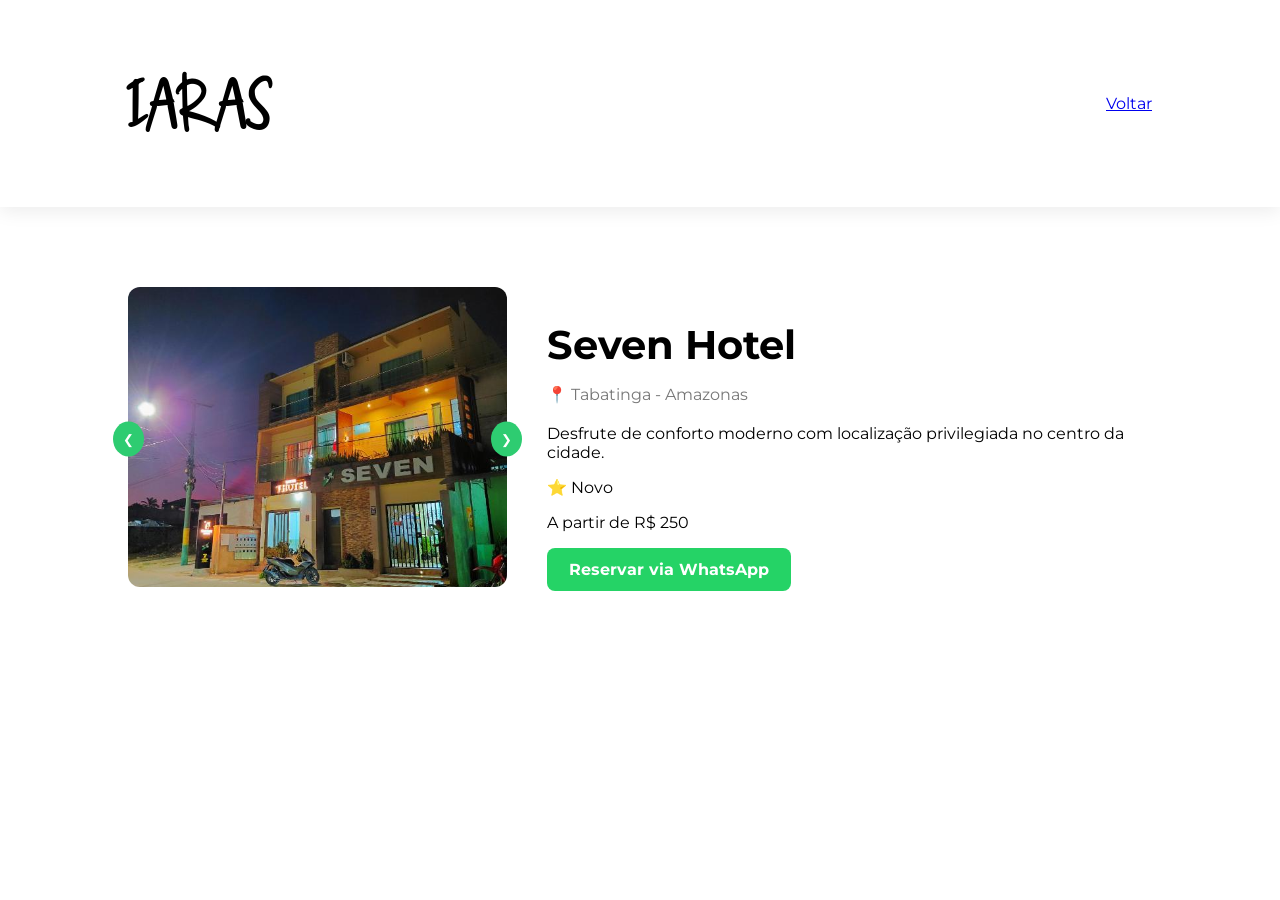
==== hotel.html @ 9f9abc88 "adiciona slider no hotel" ====
<!DOCTYPE html>
<html lang="pt-BR">
<head>
    <meta charset="UTF-8">
    <meta name="viewport" content="width=device-width, initial-scale=1.0">
    <title>Hotel</title>
    <link rel="stylesheet" href="style.css">
</head>
<body>
<!DOCTYPE html>
<html lang="pt-BR">
<head>
    <meta charset="UTF-8">
    <title>Seven Hotel</title>
    <link rel="stylesheet" href="style.css">
</head>
<body>

<nav>
    <h1>IARAS</h1>
    <a href="index.html">Voltar</a>
</nav>

<section class="hotel-page">

    <div class="hotel-container">

    <!-- SLIDER -->
    <div class="slider">
        <button class="prev">&#10094;</button>

        <img id="slider-img" src="seven.jpg">

        <button class="next">&#10095;</button>
    </div>

    <!-- INFO -->
    <div class="hotel-info">
        <h1>Seven Hotel</h1>
        <p class="local">📍 Tabatinga - Amazonas</p>

        <p>
            Desfrute de conforto moderno com localização privilegiada no centro da cidade.
        </p>

        <p class="rating">⭐ Novo</p>
        <p class="price">A partir de R$ 250</p>

        <a href="#" class="btn-whatsapp">
            Reservar via WhatsApp
        </a>
    </div>

</div>
</section>
<script>
let imagens = [
    "seven.jpg",
    "seven2.jpg",
    "seven3.jpg"
];

let index = 0;
let img = document.getElementById("slider-img");

document.querySelector(".next").onclick = () => {
    index = (index + 1) % imagens.length;
    img.src = imagens[index];
};

document.querySelector(".prev").onclick = () => {
    index = (index - 1 + imagens.length) % imagens.length;
    img.src = imagens[index];
};
</script>
</body>
</html>
---- style.css ----
@import url('https://fonts.googleapis.com/css2?family=Montserrat:wght@400;700&family=Playfair+Display:wght@700&display=swap');
@font-face {
    font-family: 'Candreva';
    src: url('./Candreva.ttf') format('truetype');
}
body {
    margin: 0;
    font-family: 'Montserrat', sans-serif;
    scroll-behavior: smooth; /* Deixa a rolagem suave ao clicar no menu */
}

/* --- NAVBAR --- */
nav {
    background: rgba(255,255,255,0.95);
    backdrop-filter: blur(8px);
    padding: 18px 10%;
    display: flex;
    justify-content: space-between;
    align-items: center;
    box-shadow: 0 4px 18px rgba(0,0,0,0.08);
}
nav h1 {
    font-family: 'Candreva' !important;
    font-size: 60px;
}

.menu a {
    text-decoration: none;
    color: #333; 
    font-weight: 500;
    margin: 0 15px;
    transition: 0.3s;
}

.menu a:hover { color: #2ecc71; }

.btn {
    background: #2ecc71;
    color: white;
    padding: 14px 28px;
    border-radius: 8px;
    border: none;
    font-weight: bold;
    cursor: pointer;
    transition: 0.3s;
}

/* --- HERO SECTION --- */
.hero {
    background-image: linear-gradient(rgba(0, 0, 0, 0.4), rgba(0, 0, 0, 0.4)), url("eai.png");
    background-size: cover;
    background-position: center;
    height: 100vh;
    display: flex;
    align-items: center;
    padding: 0 10%;
    color: white;
}

.btn:hover {
    background: #27ae60;
}

.hero-content h1 {
    font-size: 4.5rem;
    line-height: 1.1;
    margin-bottom: 18px;
}

.hero-content p {
    font-size: 1.25rem;
    line-height: 1.6;
}

.hero-btns { display: flex; gap: 15px; }

.btn-primary { background: #e67e22; color: white; border: none; padding: 12px 28px; font-weight: bold; border-radius: 4px; cursor: pointer; }
.btn-secondary { background: transparent; color: white; border: 2px solid white; padding: 12px 28px; border-radius: 4px; cursor: pointer; transition: 0.3s; }
.btn-secondary:hover { background: white; color: #333; }

/* --- SEÇÕES DE CONTEÚDO --- */
.hoteis, .experiencias {
    padding: 80px 10%;
    text-align: center;
    background-color: #f9f9f9;
}

.hoteis h2, .experiencias h2 {
    font-family: 'Playfair Display', serif;
    font-size: 2.8rem;
    margin-bottom: 40px;
}

/* --- CARDS --- */
.cards-container {
    display: flex;
    gap: 30px;
    justify-content: center;
    flex-wrap: wrap;
}

.card {
    background: white;
    width: 320px;
    border-radius: 12px;
    overflow: hidden;
    box-shadow: 0 10px 20px rgba(0,0,0,0.05);
    transition: 0.3s;
    padding-bottom: 20px;
}

.card:hover { 
    transform: translateY(-10px); 
    box-shadow: 0 15px 30px rgba(0,0,0,0.1);
}

.card-image {
    height: 200px;
    background-color: #ddd;
    background-size: cover;
    background-position: center;
    transition: 0.4s;
}

.card:hover .card-image {
    transform: scale(1.1);
}

.card-link {
    text-decoration: none;
    color: inherit;
    display: flex;
}

.btn-card {
    border: 2px solid #2ecc71;
    background: transparent;
    color: #2ecc71;
    padding: 10px 20px;
    font-weight: bold;
    border-radius: 6px;
    cursor: pointer;
    transition: 0.3s;
}

.btn-card:hover {
    background: #2ecc71;
    color: white;
}

.btn-whatsapp {
    display: inline-block;
    background: #25d366;
    color: white;
    padding: 12px 22px;
    border-radius: 8px;
    text-decoration: none;
    font-weight: bold;
}

/* --- RESPONSIVIDADE (MOBILE) --- */
@media (max-width: 768px) {

    nav {
        flex-direction: column;
        align-items: center;
        gap: 12px;
        padding: 15px 5%;
        text-align: center;
    }

    .menu {
        display: flex;
        flex-wrap: wrap;
        justify-content: center;
        gap: 12px;
    }

    .menu a {
        margin: 0;
        font-size: 0.95rem;
    }

    .btn {
        width: 100%;
        max-width: 220px;
    }

    .hero {
        height: auto;
        min-height: 100vh;
        padding: 80px 5% 50px;
        justify-content: center;
        text-align: center;
    }

    .hero-content h1 {
        font-size: 2.2rem;
        line-height: 1.2;
        max-width: 100%;
    }

    .hero-content p {
        font-size: 1rem;
        max-width: 100%;
    }

    .hero-btns {
        flex-direction: column;
        width: 100%;
        align-items: center;
    }

    .btn-primary,
    .btn-secondary {
        width: 100%;
        max-width: 260px;
    }

    .hoteis,
    .experiencias {
        padding: 60px 5%;
    }

    .hoteis h2,
    .experiencias h2 {
        font-size: 2rem;
    }

    .cards-container {
        flex-direction: column;
        align-items: center;
    }

    .card {
        width: 100%;
        max-width: 340px;
    }
}
.footer {
    background: #111;
    color: white;
    text-align: center;
    padding: 30px;
}
.hotel-list {
  display: flex;
  gap: 20px;
}
.hotel-page {
    padding: 80px 10%;
}

.hotel-hero img {
    width: 100%;
    max-width: 500px;
    border-radius: 12px;
}

.hotel-info h1 {
    font-size: 2.5rem;
    margin-bottom: 10px;
}

.local {
    color: #777;
    margin-bottom: 20px;
}
.hotel-container {
    display: flex;
    align-items: center;
    gap: 40px;
}

.slider {
    position: relative;
    width: 400px;
}

.slider img {
    width: 100%;
    height: 300px;
    object-fit: cover;
    border-radius: 12px;
}

.slider button {
    position: absolute;
    top: 50%;
    transform: translateY(-50%);
    background: #2ecc71;
    color: white;
    border: none;
    padding: 10px;
    border-radius: 50%;
    cursor: pointer;
}

.prev { left: -15px; }
.next { right: -15px; }
---- style.css ----
@import url('https://fonts.googleapis.com/css2?family=Montserrat:wght@400;700&family=Playfair+Display:wght@700&display=swap');
@font-face {
    font-family: 'Candreva';
    src: url('./Candreva.ttf') format('truetype');
}
body {
    margin: 0;
    font-family: 'Montserrat', sans-serif;
    scroll-behavior: smooth; /* Deixa a rolagem suave ao clicar no menu */
}

/* --- NAVBAR --- */
nav {
    background: rgba(255,255,255,0.95);
    backdrop-filter: blur(8px);
    padding: 18px 10%;
    display: flex;
    justify-content: space-between;
    align-items: center;
    box-shadow: 0 4px 18px rgba(0,0,0,0.08);
}
nav h1 {
    font-family: 'Candreva' !important;
    font-size: 60px;
}

.menu a {
    text-decoration: none;
    color: #333; 
    font-weight: 500;
    margin: 0 15px;
    transition: 0.3s;
}

.menu a:hover { color: #2ecc71; }

.btn {
    background: #2ecc71;
    color: white;
    padding: 14px 28px;
    border-radius: 8px;
    border: none;
    font-weight: bold;
    cursor: pointer;
    transition: 0.3s;
}

/* --- HERO SECTION --- */
.hero {
    background-image: linear-gradient(rgba(0, 0, 0, 0.4), rgba(0, 0, 0, 0.4)), url("eai.png");
    background-size: cover;
    background-position: center;
    height: 100vh;
    display: flex;
    align-items: center;
    padding: 0 10%;
    color: white;
}

.btn:hover {
    background: #27ae60;
}

.hero-content h1 {
    font-size: 4.5rem;
    line-height: 1.1;
    margin-bottom: 18px;
}

.hero-content p {
    font-size: 1.25rem;
    line-height: 1.6;
}

.hero-btns { display: flex; gap: 15px; }

.btn-primary { background: #e67e22; color: white; border: none; padding: 12px 28px; font-weight: bold; border-radius: 4px; cursor: pointer; }
.btn-secondary { background: transparent; color: white; border: 2px solid white; padding: 12px 28px; border-radius: 4px; cursor: pointer; transition: 0.3s; }
.btn-secondary:hover { background: white; color: #333; }

/* --- SEÇÕES DE CONTEÚDO --- */
.hoteis, .experiencias {
    padding: 80px 10%;
    text-align: center;
    background-color: #f9f9f9;
}

.hoteis h2, .experiencias h2 {
    font-family: 'Playfair Display', serif;
    font-size: 2.8rem;
    margin-bottom: 40px;
}

/* --- CARDS --- */
.cards-container {
    display: flex;
    gap: 30px;
    justify-content: center;
    flex-wrap: wrap;
}

.card {
    background: white;
    width: 320px;
    border-radius: 12px;
    overflow: hidden;
    box-shadow: 0 10px 20px rgba(0,0,0,0.05);
    transition: 0.3s;
    padding-bottom: 20px;
}

.card:hover { 
    transform: translateY(-10px); 
    box-shadow: 0 15px 30px rgba(0,0,0,0.1);
}

.card-image {
    height: 200px;
    background-color: #ddd;
    background-size: cover;
    background-position: center;
    transition: 0.4s;
}

.card:hover .card-image {
    transform: scale(1.1);
}

.card-link {
    text-decoration: none;
    color: inherit;
    display: flex;
}

.btn-card {
    border: 2px solid #2ecc71;
    background: transparent;
    color: #2ecc71;
    padding: 10px 20px;
    font-weight: bold;
    border-radius: 6px;
    cursor: pointer;
    transition: 0.3s;
}

.btn-card:hover {
    background: #2ecc71;
    color: white;
}

.btn-whatsapp {
    display: inline-block;
    background: #25d366;
    color: white;
    padding: 12px 22px;
    border-radius: 8px;
    text-decoration: none;
    font-weight: bold;
}

/* --- RESPONSIVIDADE (MOBILE) --- */
@media (max-width: 768px) {

    nav {
        flex-direction: column;
        align-items: center;
        gap: 12px;
        padding: 15px 5%;
        text-align: center;
    }

    .menu {
        display: flex;
        flex-wrap: wrap;
        justify-content: center;
        gap: 12px;
    }

    .menu a {
        margin: 0;
        font-size: 0.95rem;
    }

    .btn {
        width: 100%;
        max-width: 220px;
    }

    .hero {
        height: auto;
        min-height: 100vh;
        padding: 80px 5% 50px;
        justify-content: center;
        text-align: center;
    }

    .hero-content h1 {
        font-size: 2.2rem;
        line-height: 1.2;
        max-width: 100%;
    }

    .hero-content p {
        font-size: 1rem;
        max-width: 100%;
    }

    .hero-btns {
        flex-direction: column;
        width: 100%;
        align-items: center;
    }

    .btn-primary,
    .btn-secondary {
        width: 100%;
        max-width: 260px;
    }

    .hoteis,
    .experiencias {
        padding: 60px 5%;
    }

    .hoteis h2,
    .experiencias h2 {
        font-size: 2rem;
    }

    .cards-container {
        flex-direction: column;
        align-items: center;
    }

    .card {
        width: 100%;
        max-width: 340px;
    }
}
.footer {
    background: #111;
    color: white;
    text-align: center;
    padding: 30px;
}
.hotel-list {
  display: flex;
  gap: 20px;
}
.hotel-page {
    padding: 80px 10%;
}

.hotel-hero img {
    width: 100%;
    max-width: 500px;
    border-radius: 12px;
}

.hotel-info h1 {
    font-size: 2.5rem;
    margin-bottom: 10px;
}

.local {
    color: #777;
    margin-bottom: 20px;
}
.hotel-container {
    display: flex;
    align-items: center;
    gap: 40px;
}

.slider {
    position: relative;
    width: 400px;
}

.slider img {
    width: 100%;
    height: 300px;
    object-fit: cover;
    border-radius: 12px;
}

.slider button {
    position: absolute;
    top: 50%;
    transform: translateY(-50%);
    background: #2ecc71;
    color: white;
    border: none;
    padding: 10px;
    border-radius: 50%;
    cursor: pointer;
}

.prev { left: -15px; }
.next { right: -15px; }
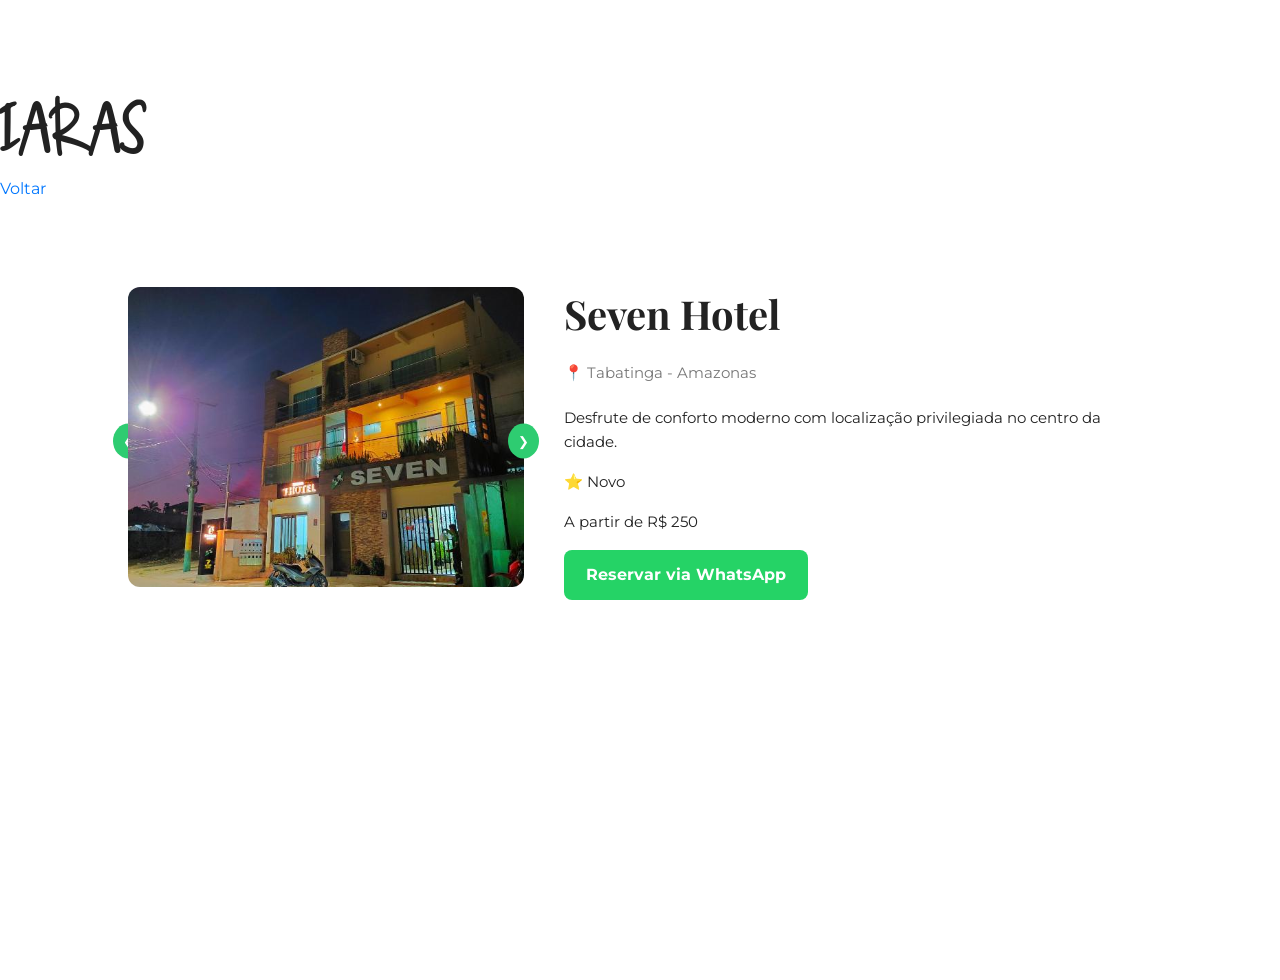
==== commit bad03b13: "Add light animations and micro-interactions across pages; include animations.js and CSS animation st" ====
--- a/hotel.html
+++ b/hotel.html
@@ -73,5 +73,6 @@
     img.src = imagens[index];
 };
 </script>
+<script src="animations.js" defer></script>
 </body>
 </html>
--- a/style.css
+++ b/style.css
@@ -1,23 +1,119 @@
-@import url('https://fonts.googleapis.com/css2?family=Montserrat:wght@400;700&family=Playfair+Display:wght@700&display=swap');
+@import url('https://fonts.googleapis.com/css2?family=Montserrat:wght@400;600;700&family=Playfair+Display:wght@400;700&display=swap');
 @font-face {
     font-family: 'Candreva';
     src: url('./Candreva.ttf') format('truetype');
 }
+:root {
+  --color-primary: #2ecc71;
+  --color-accent: #e67e22;
+  --color-link: #0077ff;
+  --text: #222;
+  --muted: #777;
+  --bg: #ffffff;
+  --card-shadow: rgba(0,0,0,0.08);
+  --max-width: 1200px;
+}
+
+html, body { height: 100%; }
 body {
-    margin: 0;
-    font-family: 'Montserrat', sans-serif;
-    scroll-behavior: smooth; /* Deixa a rolagem suave ao clicar no menu */
-}
+  margin: 0;
+  padding-top: 80px;
+  font-family: 'Montserrat', system-ui, -apple-system, 'Segoe UI', Roboto, 'Helvetica Neue', Arial;
+  color: var(--text);
+  background: var(--bg);
+  line-height: 1.6;
+  -webkit-font-smoothing: antialiased;
+  -moz-osx-font-smoothing: grayscale;
+}
+
+/* small helper container */
+.container { max-width: var(--max-width); margin: 0 auto; padding: 0 20px; }
+
+nav h1 { font-family: 'Candreva', 'Playfair Display', serif !important; font-size: clamp(26px, 3.6vw, 42px); margin: 0; letter-spacing: 0.5px; }
+
+/* NAV TOGGLE */
+.nav-toggle { display: none; background: transparent; border: none; font-size: 24px; cursor: pointer; color: var(--text); }
+
+@media (max-width: 720px) {
+  .nav-toggle { display: inline-flex; align-items: center; justify-content: center; width: 44px; height: 44px; border-radius: 8px; }
+  #navbar .menu { position: absolute; top: 68px; left: 0; right: 0; background: rgba(255,255,255,0.98); display: none; flex-direction: column; gap: 8px; padding: 12px 20px; box-shadow: 0 14px 30px rgba(0,0,0,0.08); }
+  #navbar .menu.open { display: flex; }
+  #navbar .menu a { padding: 8px 6px; }
+}
+
+/* Typographic scale */
+h1 { font-family: 'Playfair Display', serif; font-size: clamp(1.6rem, 3vw, 3.6rem); margin: 0 0 .4rem; }
+h2 { font-size: clamp(1.25rem, 2.2vw, 2.4rem); margin-bottom: .8rem; }
+h3 { font-size: clamp(1rem, 1.6vw, 1.4rem); }
+
+p { font-size: clamp(.95rem, 1.2vw, 1rem); color: var(--text); }
+
+a { color: var(--color-link); text-decoration: none; }
+a:hover, a:focus { text-decoration: underline; }
+
+:focus { outline: 2px solid var(--color-accent); outline-offset: 2px; }
+
+
+/* HERO tweaks */
+.hero {
+    background-image: linear-gradient(rgba(0, 0, 0, 0.45), rgba(0, 0, 0, 0.25)), url("eai.png");
+    background-size: cover;
+    background-position: center;
+    min-height: 80vh;
+    display: flex;
+    align-items: center;
+    padding: 0 10%;
+    color: white;
+}
+
+.hero-content { max-width: 720px; }
+.hero-content h1 {
+    font-family: 'Playfair Display', serif;
+    font-size: clamp(2rem, 4.5vw, 3.6rem);
+    line-height: 1.05;
+    margin-bottom: 12px;
+}
+.hero-content p { font-size: clamp(1rem, 1.6vw, 1.25rem); margin-bottom: 18px; color: rgba(255,255,255,0.95); }
+
+.hero-btns { display: flex; gap: 14px; margin-top: 12px; }
+.btn { background: var(--color-primary); color: white; padding: 12px 20px; border-radius: 8px; border: none; font-weight: 700; cursor: pointer; transition: transform .15s ease, box-shadow .15s ease; }
+.btn:hover { transform: translateY(-3px); box-shadow: 0 8px 18px rgba(0,0,0,0.12); }
+.btn-secondary { background: transparent; color: white; border: 2px solid rgba(255,255,255,0.9); }
+.btn-primary { background: var(--color-primary); }
+
+/* preserve existing rules below (rest of file unchanged) */
 
 /* --- NAVBAR --- */
-nav {
-    background: rgba(255,255,255,0.95);
-    backdrop-filter: blur(8px);
-    padding: 18px 10%;
-    display: flex;
-    justify-content: space-between;
-    align-items: center;
-    box-shadow: 0 4px 18px rgba(0,0,0,0.08);
+#navbar {
+  position: fixed;
+  top: 0;
+  width: 100%;
+  max-width: 100vw;
+  background: white;
+  padding: 20px 40px;
+  display: flex;
+  justify-content: space-between;
+  align-items: center;
+  transition: 0.3s;
+  z-index: 1000;
+  box-sizing: border-box;
+}
+
+#navbar.scrolled {
+  padding: 10px 40px;
+  box-shadow: 0 5px 15px rgba(0,0,0,0.1);
+}
+
+#navbar a {
+  margin-left: 20px;
+  text-decoration: none;
+  color: #333;
+  font-weight: bold;
+  transition: 0.3s;
+}
+
+#navbar a:hover {
+  color: #0077ff;
 }
 nav h1 {
     font-family: 'Candreva' !important;
@@ -297,4 +393,183 @@
 }
 
 .prev { left: -15px; }
-.next { right: -15px; }+.next { right: -15px; }
+#experiencias {
+  padding: 60px 20px;
+  text-align: center;
+  background: #f5f5f5;
+}
+
+#experiencias h2 {
+  font-size: 2.5rem;
+  margin-bottom: 40px;
+}
+
+.cards {
+  display: flex;
+  gap: 20px;
+  justify-content: center;
+  flex-wrap: wrap;
+}
+
+.card {
+  background: white;
+  border-radius: 15px;
+  width: 300px;
+  padding: 15px;
+  box-shadow: 0 10px 20px rgba(0,0,0,0.1);
+  transition: transform 0.3s, box-shadow 0.3s;
+}
+
+.card img {
+  width: 100%;
+  border-radius: 10px;
+}
+
+.card h3 {
+  margin: 15px 0 10px;
+}
+
+.card p {
+  color: #555;
+}
+
+.card button {
+  margin-top: 10px;
+  padding: 10px 20px;
+  border: none;
+  background: #0077ff;
+  color: white;
+  border-radius: 8px;
+  cursor: pointer;
+  transition: 0.3s;
+}
+
+.card button:hover {
+  background: #005ecc;
+}
+
+.card:hover {
+  transform: translateY(-10px);
+  box-shadow: 0 20px 30px rgba(0,0,0,0.2);
+}
+
+html {
+  scroll-behavior: smooth;
+}
+
+/* NAVBAR POLISH */
+#navbar {
+  background: rgba(255,255,255,0.78);
+  backdrop-filter: blur(6px);
+  -webkit-backdrop-filter: blur(6px);
+  padding: 12px 28px;
+  transition: padding 0.25s ease, box-shadow 0.25s ease;
+  border-bottom: 1px solid rgba(0,0,0,0.04);
+}
+#navbar.scrolled { padding: 8px 28px; box-shadow: 0 6px 20px rgba(0,0,0,0.08); }
+#navbar .menu { display: flex; gap: 14px; align-items: center; }
+#navbar .btn { padding: 10px 16px; border-radius: 999px; }
+
+/* CARD IMPROVEMENTS */
+.card {
+  background: white;
+  width: 320px;
+  border-radius: 14px;
+  overflow: hidden;
+  box-shadow: 0 12px 30px var(--card-shadow);
+  transition: transform 0.28s cubic-bezier(.22,.9,.31,1), box-shadow 0.28s;
+  display: flex;
+  flex-direction: column;
+}
+.card-image { height: 200px; background-size: cover; background-position: center; }
+.card h3 { margin: 14px 18px 6px; }
+.card p { margin: 0 18px 14px; color: var(--muted); }
+.card .card-footer { margin-top: auto; padding: 14px 18px; display: flex; justify-content: space-between; align-items: center; }
+
+/* FOOTER TWEAKS */
+.footer { background: linear-gradient(180deg, #0f1113, #0b0b0b); color: #ddd; padding: 36px 20px; }
+.footer p { margin: 0; opacity: 0.9; }
+
+/* MODAL & FORM */
+.modal {
+  display: none;
+  position: fixed;
+  inset: 0;
+  background: rgba(0,0,0,0.55);
+  justify-content: center;
+  align-items: center;
+  z-index: 2000;
+  padding: 20px;
+}
+
+.modal-content {
+  background: white;
+  padding: 28px;
+  border-radius: 14px;
+  width: 100%;
+  max-width: 420px;
+  display: flex;
+  flex-direction: column;
+  gap: 14px;
+  box-shadow: 0 18px 40px rgba(0,0,0,0.18);
+  animation: fadeIn 0.28s ease;
+}
+
+.modal-content input,
+.modal-content select { padding: 12px; border-radius: 8px; border: 1px solid #e6e6e6; }
+
+.close { align-self: flex-end; cursor: pointer; font-size: 20px; }
+
+@keyframes fadeIn { from { opacity: 0; transform: translateY(6px) scale(.99); } to { opacity: 1; transform: translateY(0) scale(1); } }
+
+/* SMALLER SCREENS NAVBAR */
+@media (max-width: 720px) {
+  #navbar { padding: 10px 18px; }
+  nav h1 { font-size: 30px; }
+  .menu { gap: 10px; }
+}
+
+/* general small layout fixes */
+@media (max-width: 480px) {
+  .hero { padding: 60px 6% 40px; }
+  .card { width: 100%; max-width: 380px; }
+}
+
+/* --- LIGHT ANIMATIONS --- */
+/* initial state */
+[data-animate], section, .card, .hero-content, .hotel-info, .slider img {
+  opacity: 0;
+  transform: translateY(12px) scale(0.995);
+  transition: opacity 520ms cubic-bezier(.2,.9,.2,1), transform 520ms cubic-bezier(.2,.9,.2,1);
+  will-change: opacity, transform;
+}
+
+/* in-view state */
+.in-view {
+  opacity: 1 !important;
+  transform: translateY(0) scale(1) !important;
+}
+
+/* subtle floating effect for hero image/background */
+@keyframes floatY { 0% { transform: translateY(0); } 50% { transform: translateY(-6px); } 100% { transform: translateY(0); } }
+
+.hero .hero-content { transform-origin: center; }
+.hero .hero-graphic { animation: floatY 6s ease-in-out infinite; }
+
+/* buttons micro-interaction */
+.btn { transition: transform .16s ease, box-shadow .16s ease, background .16s ease; }
+.btn:active { transform: translateY(1px) scale(.995); }
+
+/* nav links underline animation */
+#navbar .menu a { position: relative; }
+#navbar .menu a::after { content: ''; position: absolute; left: 0; bottom: -6px; height: 2px; width: 0; background: var(--color-primary); transition: width .28s ease; }
+#navbar .menu a:hover::after, #navbar .menu a:focus::after { width: 100%; }
+
+/* card image subtle parallax on hover */
+.card:hover .card-image { transform: scale(1.06) translateY(-4px); }
+
+/* reduce motion for prefers-reduced-motion */
+@media (prefers-reduced-motion: reduce) {
+  [data-animate], section, .card, .hero-content { transition: none !important; animation: none !important; }
+}
--- a/style.css
+++ b/style.css
@@ -1,23 +1,119 @@
-@import url('https://fonts.googleapis.com/css2?family=Montserrat:wght@400;700&family=Playfair+Display:wght@700&display=swap');
+@import url('https://fonts.googleapis.com/css2?family=Montserrat:wght@400;600;700&family=Playfair+Display:wght@400;700&display=swap');
 @font-face {
     font-family: 'Candreva';
     src: url('./Candreva.ttf') format('truetype');
 }
+:root {
+  --color-primary: #2ecc71;
+  --color-accent: #e67e22;
+  --color-link: #0077ff;
+  --text: #222;
+  --muted: #777;
+  --bg: #ffffff;
+  --card-shadow: rgba(0,0,0,0.08);
+  --max-width: 1200px;
+}
+
+html, body { height: 100%; }
 body {
-    margin: 0;
-    font-family: 'Montserrat', sans-serif;
-    scroll-behavior: smooth; /* Deixa a rolagem suave ao clicar no menu */
-}
+  margin: 0;
+  padding-top: 80px;
+  font-family: 'Montserrat', system-ui, -apple-system, 'Segoe UI', Roboto, 'Helvetica Neue', Arial;
+  color: var(--text);
+  background: var(--bg);
+  line-height: 1.6;
+  -webkit-font-smoothing: antialiased;
+  -moz-osx-font-smoothing: grayscale;
+}
+
+/* small helper container */
+.container { max-width: var(--max-width); margin: 0 auto; padding: 0 20px; }
+
+nav h1 { font-family: 'Candreva', 'Playfair Display', serif !important; font-size: clamp(26px, 3.6vw, 42px); margin: 0; letter-spacing: 0.5px; }
+
+/* NAV TOGGLE */
+.nav-toggle { display: none; background: transparent; border: none; font-size: 24px; cursor: pointer; color: var(--text); }
+
+@media (max-width: 720px) {
+  .nav-toggle { display: inline-flex; align-items: center; justify-content: center; width: 44px; height: 44px; border-radius: 8px; }
+  #navbar .menu { position: absolute; top: 68px; left: 0; right: 0; background: rgba(255,255,255,0.98); display: none; flex-direction: column; gap: 8px; padding: 12px 20px; box-shadow: 0 14px 30px rgba(0,0,0,0.08); }
+  #navbar .menu.open { display: flex; }
+  #navbar .menu a { padding: 8px 6px; }
+}
+
+/* Typographic scale */
+h1 { font-family: 'Playfair Display', serif; font-size: clamp(1.6rem, 3vw, 3.6rem); margin: 0 0 .4rem; }
+h2 { font-size: clamp(1.25rem, 2.2vw, 2.4rem); margin-bottom: .8rem; }
+h3 { font-size: clamp(1rem, 1.6vw, 1.4rem); }
+
+p { font-size: clamp(.95rem, 1.2vw, 1rem); color: var(--text); }
+
+a { color: var(--color-link); text-decoration: none; }
+a:hover, a:focus { text-decoration: underline; }
+
+:focus { outline: 2px solid var(--color-accent); outline-offset: 2px; }
+
+
+/* HERO tweaks */
+.hero {
+    background-image: linear-gradient(rgba(0, 0, 0, 0.45), rgba(0, 0, 0, 0.25)), url("eai.png");
+    background-size: cover;
+    background-position: center;
+    min-height: 80vh;
+    display: flex;
+    align-items: center;
+    padding: 0 10%;
+    color: white;
+}
+
+.hero-content { max-width: 720px; }
+.hero-content h1 {
+    font-family: 'Playfair Display', serif;
+    font-size: clamp(2rem, 4.5vw, 3.6rem);
+    line-height: 1.05;
+    margin-bottom: 12px;
+}
+.hero-content p { font-size: clamp(1rem, 1.6vw, 1.25rem); margin-bottom: 18px; color: rgba(255,255,255,0.95); }
+
+.hero-btns { display: flex; gap: 14px; margin-top: 12px; }
+.btn { background: var(--color-primary); color: white; padding: 12px 20px; border-radius: 8px; border: none; font-weight: 700; cursor: pointer; transition: transform .15s ease, box-shadow .15s ease; }
+.btn:hover { transform: translateY(-3px); box-shadow: 0 8px 18px rgba(0,0,0,0.12); }
+.btn-secondary { background: transparent; color: white; border: 2px solid rgba(255,255,255,0.9); }
+.btn-primary { background: var(--color-primary); }
+
+/* preserve existing rules below (rest of file unchanged) */
 
 /* --- NAVBAR --- */
-nav {
-    background: rgba(255,255,255,0.95);
-    backdrop-filter: blur(8px);
-    padding: 18px 10%;
-    display: flex;
-    justify-content: space-between;
-    align-items: center;
-    box-shadow: 0 4px 18px rgba(0,0,0,0.08);
+#navbar {
+  position: fixed;
+  top: 0;
+  width: 100%;
+  max-width: 100vw;
+  background: white;
+  padding: 20px 40px;
+  display: flex;
+  justify-content: space-between;
+  align-items: center;
+  transition: 0.3s;
+  z-index: 1000;
+  box-sizing: border-box;
+}
+
+#navbar.scrolled {
+  padding: 10px 40px;
+  box-shadow: 0 5px 15px rgba(0,0,0,0.1);
+}
+
+#navbar a {
+  margin-left: 20px;
+  text-decoration: none;
+  color: #333;
+  font-weight: bold;
+  transition: 0.3s;
+}
+
+#navbar a:hover {
+  color: #0077ff;
 }
 nav h1 {
     font-family: 'Candreva' !important;
@@ -297,4 +393,183 @@
 }
 
 .prev { left: -15px; }
-.next { right: -15px; }+.next { right: -15px; }
+#experiencias {
+  padding: 60px 20px;
+  text-align: center;
+  background: #f5f5f5;
+}
+
+#experiencias h2 {
+  font-size: 2.5rem;
+  margin-bottom: 40px;
+}
+
+.cards {
+  display: flex;
+  gap: 20px;
+  justify-content: center;
+  flex-wrap: wrap;
+}
+
+.card {
+  background: white;
+  border-radius: 15px;
+  width: 300px;
+  padding: 15px;
+  box-shadow: 0 10px 20px rgba(0,0,0,0.1);
+  transition: transform 0.3s, box-shadow 0.3s;
+}
+
+.card img {
+  width: 100%;
+  border-radius: 10px;
+}
+
+.card h3 {
+  margin: 15px 0 10px;
+}
+
+.card p {
+  color: #555;
+}
+
+.card button {
+  margin-top: 10px;
+  padding: 10px 20px;
+  border: none;
+  background: #0077ff;
+  color: white;
+  border-radius: 8px;
+  cursor: pointer;
+  transition: 0.3s;
+}
+
+.card button:hover {
+  background: #005ecc;
+}
+
+.card:hover {
+  transform: translateY(-10px);
+  box-shadow: 0 20px 30px rgba(0,0,0,0.2);
+}
+
+html {
+  scroll-behavior: smooth;
+}
+
+/* NAVBAR POLISH */
+#navbar {
+  background: rgba(255,255,255,0.78);
+  backdrop-filter: blur(6px);
+  -webkit-backdrop-filter: blur(6px);
+  padding: 12px 28px;
+  transition: padding 0.25s ease, box-shadow 0.25s ease;
+  border-bottom: 1px solid rgba(0,0,0,0.04);
+}
+#navbar.scrolled { padding: 8px 28px; box-shadow: 0 6px 20px rgba(0,0,0,0.08); }
+#navbar .menu { display: flex; gap: 14px; align-items: center; }
+#navbar .btn { padding: 10px 16px; border-radius: 999px; }
+
+/* CARD IMPROVEMENTS */
+.card {
+  background: white;
+  width: 320px;
+  border-radius: 14px;
+  overflow: hidden;
+  box-shadow: 0 12px 30px var(--card-shadow);
+  transition: transform 0.28s cubic-bezier(.22,.9,.31,1), box-shadow 0.28s;
+  display: flex;
+  flex-direction: column;
+}
+.card-image { height: 200px; background-size: cover; background-position: center; }
+.card h3 { margin: 14px 18px 6px; }
+.card p { margin: 0 18px 14px; color: var(--muted); }
+.card .card-footer { margin-top: auto; padding: 14px 18px; display: flex; justify-content: space-between; align-items: center; }
+
+/* FOOTER TWEAKS */
+.footer { background: linear-gradient(180deg, #0f1113, #0b0b0b); color: #ddd; padding: 36px 20px; }
+.footer p { margin: 0; opacity: 0.9; }
+
+/* MODAL & FORM */
+.modal {
+  display: none;
+  position: fixed;
+  inset: 0;
+  background: rgba(0,0,0,0.55);
+  justify-content: center;
+  align-items: center;
+  z-index: 2000;
+  padding: 20px;
+}
+
+.modal-content {
+  background: white;
+  padding: 28px;
+  border-radius: 14px;
+  width: 100%;
+  max-width: 420px;
+  display: flex;
+  flex-direction: column;
+  gap: 14px;
+  box-shadow: 0 18px 40px rgba(0,0,0,0.18);
+  animation: fadeIn 0.28s ease;
+}
+
+.modal-content input,
+.modal-content select { padding: 12px; border-radius: 8px; border: 1px solid #e6e6e6; }
+
+.close { align-self: flex-end; cursor: pointer; font-size: 20px; }
+
+@keyframes fadeIn { from { opacity: 0; transform: translateY(6px) scale(.99); } to { opacity: 1; transform: translateY(0) scale(1); } }
+
+/* SMALLER SCREENS NAVBAR */
+@media (max-width: 720px) {
+  #navbar { padding: 10px 18px; }
+  nav h1 { font-size: 30px; }
+  .menu { gap: 10px; }
+}
+
+/* general small layout fixes */
+@media (max-width: 480px) {
+  .hero { padding: 60px 6% 40px; }
+  .card { width: 100%; max-width: 380px; }
+}
+
+/* --- LIGHT ANIMATIONS --- */
+/* initial state */
+[data-animate], section, .card, .hero-content, .hotel-info, .slider img {
+  opacity: 0;
+  transform: translateY(12px) scale(0.995);
+  transition: opacity 520ms cubic-bezier(.2,.9,.2,1), transform 520ms cubic-bezier(.2,.9,.2,1);
+  will-change: opacity, transform;
+}
+
+/* in-view state */
+.in-view {
+  opacity: 1 !important;
+  transform: translateY(0) scale(1) !important;
+}
+
+/* subtle floating effect for hero image/background */
+@keyframes floatY { 0% { transform: translateY(0); } 50% { transform: translateY(-6px); } 100% { transform: translateY(0); } }
+
+.hero .hero-content { transform-origin: center; }
+.hero .hero-graphic { animation: floatY 6s ease-in-out infinite; }
+
+/* buttons micro-interaction */
+.btn { transition: transform .16s ease, box-shadow .16s ease, background .16s ease; }
+.btn:active { transform: translateY(1px) scale(.995); }
+
+/* nav links underline animation */
+#navbar .menu a { position: relative; }
+#navbar .menu a::after { content: ''; position: absolute; left: 0; bottom: -6px; height: 2px; width: 0; background: var(--color-primary); transition: width .28s ease; }
+#navbar .menu a:hover::after, #navbar .menu a:focus::after { width: 100%; }
+
+/* card image subtle parallax on hover */
+.card:hover .card-image { transform: scale(1.06) translateY(-4px); }
+
+/* reduce motion for prefers-reduced-motion */
+@media (prefers-reduced-motion: reduce) {
+  [data-animate], section, .card, .hero-content { transition: none !important; animation: none !important; }
+}
